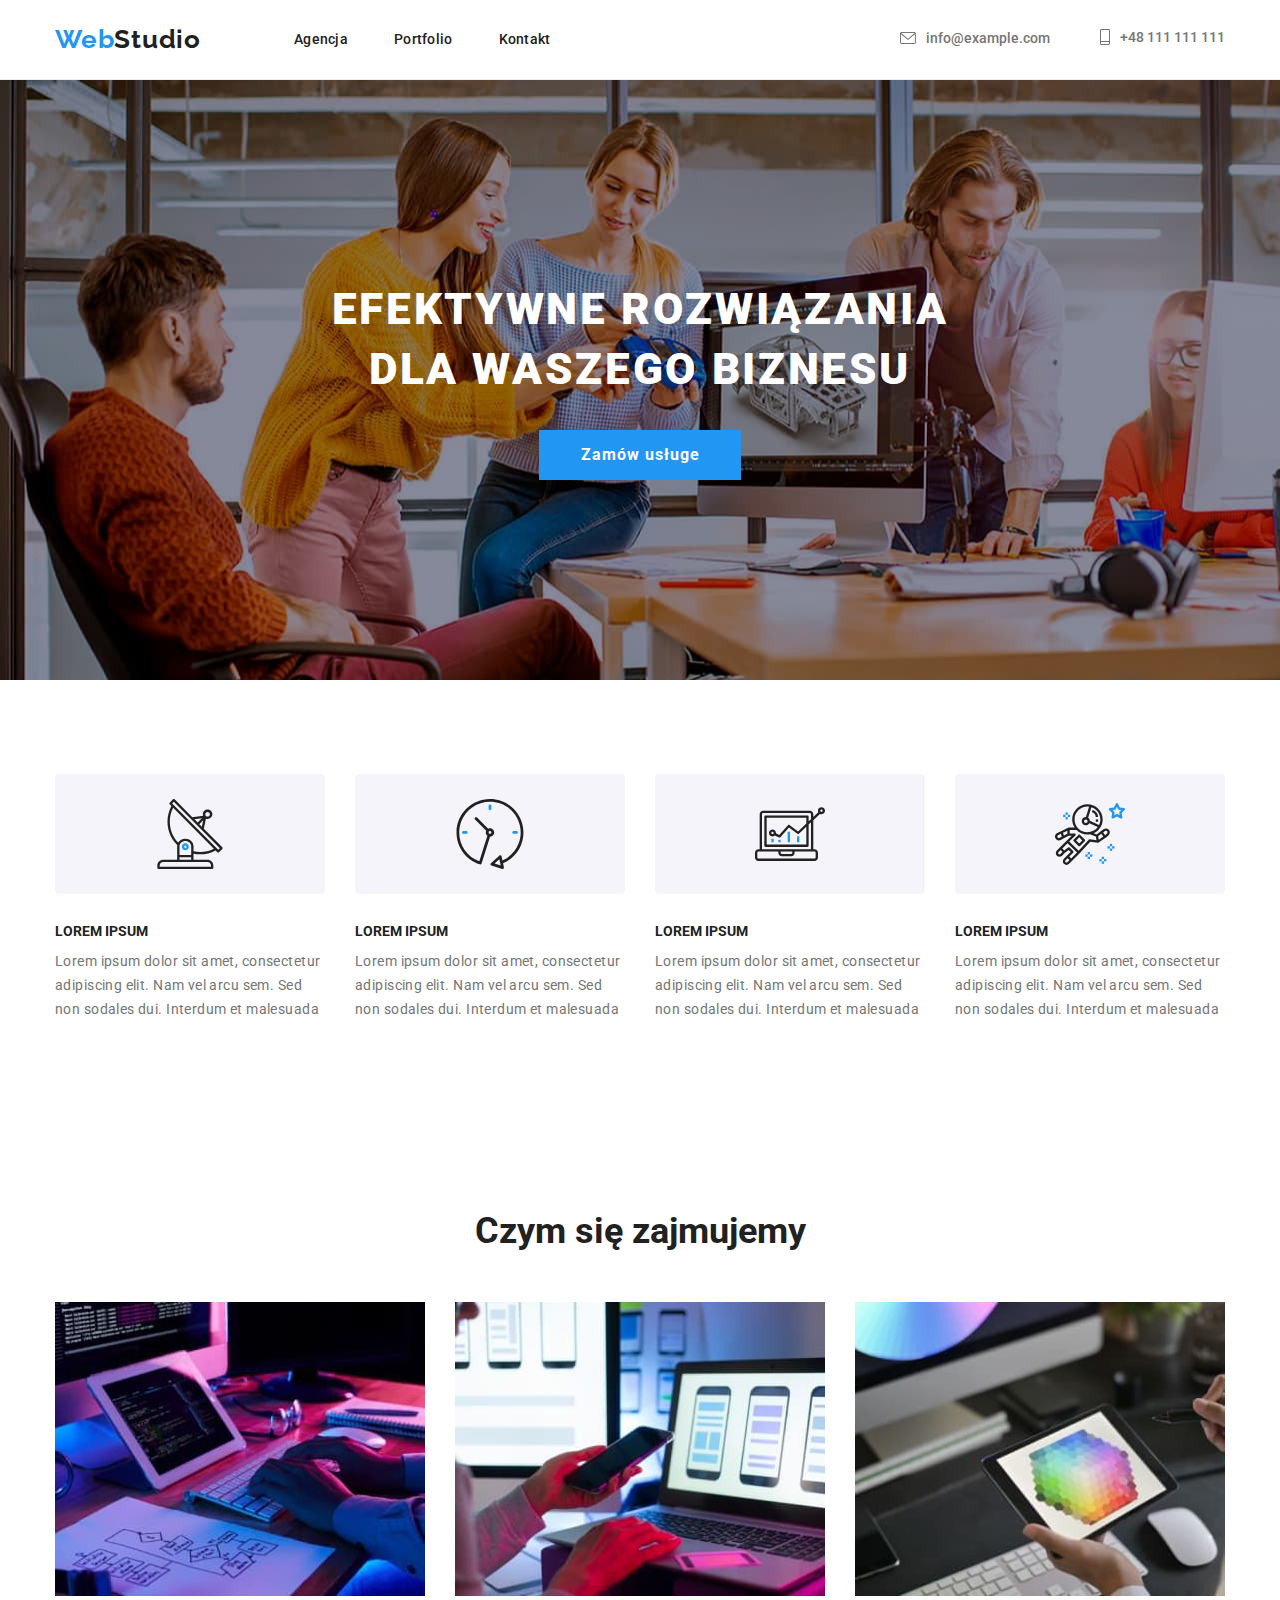
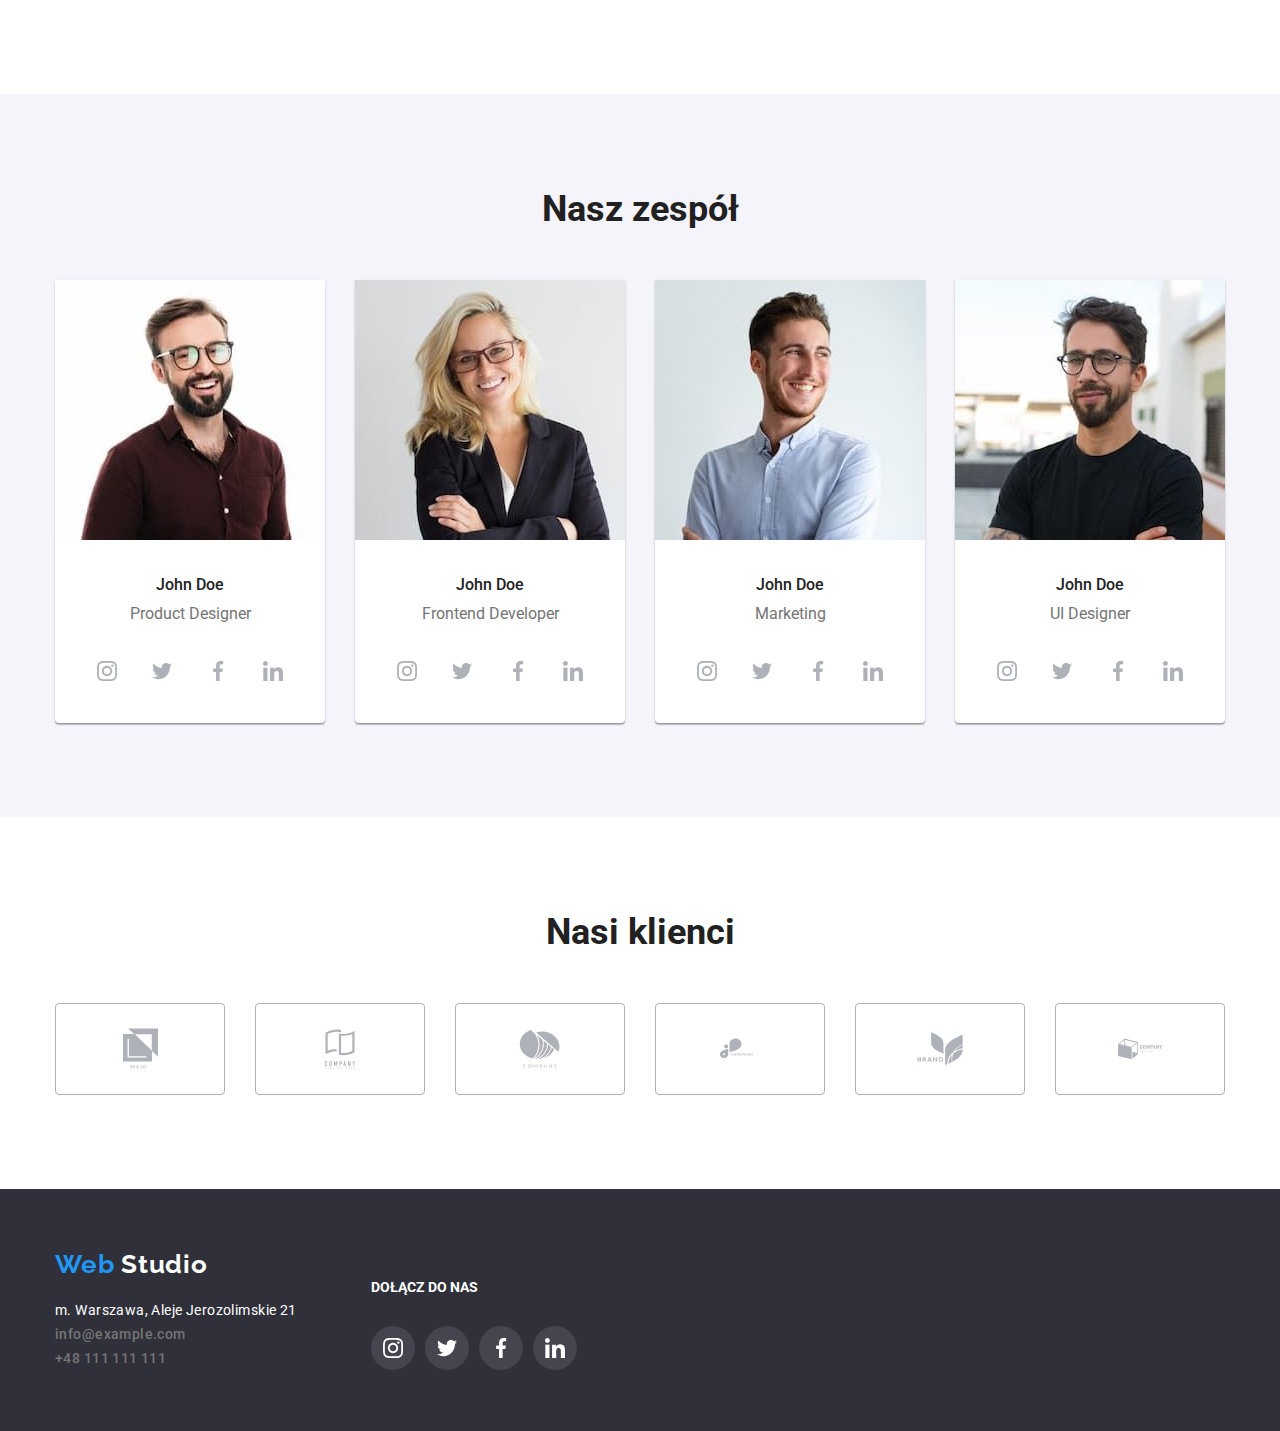
==== index.html @ f04b0555 "Base to homework #5" ====
<!DOCTYPE html>
<html lang="pl">
  <head>
    <meta charset="UTF-8" />
    <meta http-equiv="X-UA-Compatible" content="IE=edge" />
    <meta name="viewport" content="width=device-width, initial-scale=1.0" />
    <title>Studio</title>
    <link rel="preconnect" href="https://fonts.googleapis.com" />
    <link rel="preconnect" href="https://fonts.gstatic.com" crossorigin />
    <link
      href="https://fonts.googleapis.com/css2?family=Raleway:wght@700&family=Roboto:wght@400;500;700;900&display=swap"
      rel="stylesheet"
    />
    <link
      rel="stylesheet"
      href="https://cdnjs.cloudflare.com/ajax/libs/modern-normalize/1.1.0/modern-normalize.min.css"
    />
    <link rel="stylesheet" href="./css/styles.css" />
  </head>
  <body>
    <header>
      <div class="container">
      <div class="menu-nav">
        <nav>
        <a href="./index.html" class="logo"
          >Web<span class="logo-1">Studio</span></a
        >
          <div>
            <ul class="header-link hl1">
              <li>
                <a href="./index.html" class="menu-nav-link">Agencja</a>
              </li>
              <li>
                <a href="./portfolio.html" class="menu-nav-link">Portfolio</a>
              </li>
              <li><a href="/" class="menu-nav-link">Kontakt</a></li>
            </ul>
          </div>
        </nav>
        <ul class="header-link hl2">
          <li>
            <a href="info@example.com" class="link envelope"><svg class="header-svg" width="16px" height="12px">
              <use xlink:href="./images/icons.svg#icon-envelope"></use>
            </svg>info@example.com</a>
          </li>
          <li>
            <a href="tel:+48111111111" class="link smartphone"><svg class="header-svg" width="10px" height="16px">
              <use xlink:href="./images/icons.svg#icon-smartphone"></use>
            </svg>+48 111 111 111</a>
          </li>
        </ul>
      </div>
    </header>
    <section class="section-1 section">
      <div class="container">
        <div class="h1-button">
          <h1 class="h1">EFEKTYWNE ROZWIĄZANIA DLA WASZEGO BIZNESU</h1>
         <button class="button">Zamów usługe</button>
         </div>
      </div>
    </section>
    <main>
      <h2 class="hide">Przyjemnego dnia życzę</h2>
      <section class="section-2 section">
        <div class="container">
          <ul class="ul-display-1">
            <li class="li-display">
              <div class="lorem-svg">
              <svg width="70px" height="70px">
                <use xlink:href="./images/icons.svg#icon-antenna-1"></use>
              </svg>
            </div>
              <h3 class="h3">LOREM IPSUM</h3>
              <p class="lorem">
                Lorem ipsum dolor sit amet, consectetur adipiscing elit. Nam vel
                arcu sem. Sed non sodales dui. Interdum et malesuada
              </p>
            </li>
            <li class="li-display">
               <div class="lorem-svg">
              <svg width="70px" height="70px">
              <use xlink:href="./images/icons.svg#icon-clock-1"></use>
            </svg>
               </div>
              <h3 class="h3">LOREM IPSUM</h3>
              <p class="lorem">
                Lorem ipsum dolor sit amet, consectetur adipiscing elit. Nam vel
                arcu sem. Sed non sodales dui. Interdum et malesuada
              </p>
            </li>
            <li class="li-display">
                <div class="lorem-svg">
              <svg width="70px" height="70px">
              <use xlink:href="./images/icons.svg#icon-diagram-1"></use>
            </svg>
                </div>
              <h3 class="h3">LOREM IPSUM</h3>
              <p class="lorem">
                Lorem ipsum dolor sit amet, consectetur adipiscing elit. Nam vel
                arcu sem. Sed non sodales dui. Interdum et malesuada
              </p>
            </li>
            <li class="li-display">
                <div class="lorem-svg">
              <svg width="70px" height="70px">
              <use xlink:href="./images/icons.svg#icon-astronaut-1"></use>
            </svg>
                </div>
              <h3 class="h3">LOREM IPSUM</h3>
              <p class="lorem">
                Lorem ipsum dolor sit amet, consectetur adipiscing elit. Nam vel
                arcu sem. Sed non sodales dui. Interdum et malesuada
              </p>
            </li>
          </ul>
        </div>
      </section>
      <section class="section">
        <div class="container">
          <div>
            <h2 class="h2-font">Czym się zajmujemy</h2>
            <ul class="ul-display-2">
              <li>
                <img
                  class="foto"
                  src="./images/box1.jpg"
                  alt="Tworzenie strony internetowej"
                  width="370"
                  height="294"
                />
              </li>
              <li>
                <img
                  class="foto"
                  src="./images/box2.jpg"
                  alt="Dostosowywanie strony dla użytkowników mobilnych"
                  width="370"
                  height="294"
                />
              </li>
              <li>
                <img
                  class="foto"
                  src="./images/box3.jpg"
                  alt="Tabela kodów kolorów html"
                  width="370"
                  height="294"
                />
              </li>
            </ul>
          </div>
        </div>
      </section>
      <section class="section-4 section">
        <div class="container">
          <div>
            <h2 class="h2-font">Nasz zespół</h2>
            <div class="we-container">
              <ul class="ul-display-2">
                <li class="shadow">
                  <img
                    class="foto"
                    src="./images/teamcard1.jpg"
                    alt="John Doe Product Designer"
                    width="270"
                    height="260"
                  />
                  <h3 class="we">John Doe</h3>
                  <p class="we-work">Product Designer</p>
                  <div class="we-svg">
                    <div class="svg-circle">
                  <svg width="20px" height="20px">
                <use xlink:href="./images/icons.svg#icon-instagram-2"></use>
              </svg></div>
               <div class="svg-circle">
                  <svg width="20px" height="20px">
                <use xlink:href="./images/icons.svg#icon-twitter-1"></use>
              </svg></div>
               <div class="svg-circle">
                  <svg width="20px" height="20px">
                <use xlink:href="./images/icons.svg#icon-facebook-1"></use>
              </svg></div>
               <div class="svg-circle">
                  <svg width="20px" height="20px">
                <use xlink:href="./images/icons.svg#icon-linkedin-1"></use>
              </svg></div>
                  </div>
                </li>
                <li class="shadow">
                  <img
                    class="foto"
                    src="./images/teamcard2.jpg"
                    alt="John Doe Frontend Developer"
                    width="270"
                    height="260"
                  />
                  <h3 class="we">John Doe</h3>
                  <p class="we-work">Frontend Developer</p>
                  <div class="we-svg">
                    <div class="svg-circle">
                  <svg width="20px" height="20px">
                <use xlink:href="./images/icons.svg#icon-instagram-2"></use>
              </svg></div>
               <div class="svg-circle">
                  <svg width="20px" height="20px">
                <use xlink:href="./images/icons.svg#icon-twitter-1"></use>
              </svg></div>
               <div class="svg-circle">
                  <svg width="20px" height="20px">
                <use xlink:href="./images/icons.svg#icon-facebook-1"></use>
              </svg></div>
               <div class="svg-circle">
                  <svg width="20px" height="20px">
                <use xlink:href="./images/icons.svg#icon-linkedin-1"></use>
              </svg></div>
                  </div>
                </li>
                              <li class="shadow">
                  <img
                    class="foto"
                    src="./images/teamcard3.jpg"
                    alt="John Doe Marketing"
                    width="270"
                    height="260"
                  />
                  <h3 class="we">John Doe</h3>
                  <p class="we-work">Marketing</p>
                  <div class="we-svg">
                    <div class="svg-circle">
                  <svg width="20px" height="20px">
                <use xlink:href="./images/icons.svg#icon-instagram-2"></use>
              </svg></div>
               <div class="svg-circle">
                  <svg width="20px" height="20px">
                <use xlink:href="./images/icons.svg#icon-twitter-1"></use>
              </svg></div>
               <div class="svg-circle">
                  <svg width="20px" height="20px">
                <use xlink:href="./images/icons.svg#icon-facebook-1"></use>
              </svg></div>
               <div class="svg-circle">
                  <svg width="20px" height="20px">
                <use xlink:href="./images/icons.svg#icon-linkedin-1"></use>
              </svg></div>
                  </div>
                </li>
                <li class="shadow">
                  <img
                    class="foto"
                    src="./images/teamcard4.jpg"
                    alt="John Doe UI Designer"
                    width="270"
                    height="260"
                  />
                  <h3 class="we">John Doe</h3>
                  <p class="we-work">UI Designer</p>
                  <div class="we-svg">
                    <div class="svg-circle">
                  <svg width="20px" height="20px">
                <use xlink:href="./images/icons.svg#icon-instagram-2"></use>
              </svg></div>
               <div class="svg-circle">
                  <svg width="20px" height="20px">
                <use xlink:href="./images/icons.svg#icon-twitter-1"></use>
              </svg></div>
               <div class="svg-circle">
                  <svg width="20px" height="20px">
                <use xlink:href="./images/icons.svg#icon-facebook-1"></use>
              </svg></div>
               <div class="svg-circle">
                  <svg width="20px" height="20px">
                <use xlink:href="./images/icons.svg#icon-linkedin-1"></use>
              </svg></div>
                  </div>
                </li>
              </ul>
            </div>
          </div>
        </div>
      </section>
      <section class="section">
        <div class="container">
          <div>
            <h2 class="h2-font">Nasi klienci</h2>
            <div class="wider">
            <ul class="our-clients">
              <li>
                <div class="frame">
                <svg width="41px" height="46.7px">
                  <use xlink:href="./images/icons.svg#icon-group-5"></use>
                </svg>
                </div>
              </li>
              <li>
                <div class="frame">
              <svg width="40px" height="52px">
              <use xlink:href="./images/icons.svg#icon-group-4"></use>
            </svg></div>
              </li>
              <li>
                <div class="frame">
              <svg width="43.46px" height="41.18px">
              <use xlink:href="./images/icons.svg#icon-group-3"></use>
            </svg>
                </div>
              </li>
              <li>
                <div class="frame">
                <svg width="84.44px" height="40.62px">
              <use xlink:href="./images/icons.svg#icon-group-2"></use>
            </svg>
                </div>
              </li>
            <li>
                <div class="frame">
              <svg width="62.54px" height="45.43px">
              <use xlink:href="./images/icons.svg#icon-group-1"></use>
            </svg>
                </div>
              </li>
            <li>
                <div class="frame">
              <svg width="93.79pxx" height="43.93px">
              <use xlink:href="./images/icons.svg#icon-group"></use>
            </svg></div>
              </li>
            </ul>
            </div>
          </div>
        </div>
      </section>
    </main>
    <footer>
      <div class="footer">
        <div class="container">
          <div class="footer-display">
            <div>
            <div class="footer-logo">
              <a href="./index.html" class="logo"
                >Web<span class="logo-2"> Studio</span></a
              >
            </div>
            <div>
              <address class="address">
                m. Warszawa, Aleje Jerozolimskie 21<br />
                <ul>
                  <li>
                    <a href="info@example.com" class="link">info@example.com</a>
                  </li>
                  <li>
                    <a href="tel:+48111111111" class="link">+48 111 111 111</a>
                  </li>
                </ul>
              </address>
            </div>
          </div>
          <div class="footer-socials">
            <h3 class="h3 logo-2">Dołącz do nas</h3>
            <div class="we-svg footer-sm">
                    <div class="svg-circle footer-svg">
                  <svg width="20px" height="20px">
                <use xlink:href="./images/icons.svg#icon-instagram-2"></use>
              </svg></div>
               <div class="svg-circle footer-svg">
                  <svg width="20px" height="20px">
                <use xlink:href="./images/icons.svg#icon-twitter-1"></use>
              </svg></div>
               <div class="svg-circle footer-svg">
                  <svg width="20px" height="20px">
                <use xlink:href="./images/icons.svg#icon-facebook-1"></use>
              </svg></div>
               <div class="svg-circle footer-svg">
                  <svg width="20px" height="20px">
                <use xlink:href="./images/icons.svg#icon-linkedin-1"></use>
              </svg></div>
                  </div>
                  </div>
          </div>
        </div>
      </div>
    </footer>
  </body>
</html>
---- css/styles.css ----
:root {
  --main-color: #212121;
  --accent-color: #2196f3;
  --less-i-tex: #757575;
  --background: #ffffff;
  --portfolio-button: #f5f4fa;
  --our-clients:#AFB1B8;
  --footer-color:#2F303A;
}

* {
  margin: 0;
  padding: 0;
}

body {
  font-family: "Roboto", sans-serif;
  color: var(--main-color);
  background: var(--background);
}

.container {
  box-sizing: border-box;
  max-width: 1200px;
  padding: 0 15px;
  display: flex;
  width: 100%;
  margin: 0 auto;
}

.section {
  padding-top: 94px;
  padding-bottom: 94px;
}

header {
  padding-top: 24px;
  padding-bottom: 25px;
  border-bottom: 1px solid #ececec;
}

.menu-nav {
  width: 100%;
  display: flex;
  justify-content: space-between;
  align-items: center;
}

nav {
  display: flex;
  align-items: center;
}

.header-link {
  display: flex;
  align-items: center;
  padding: 0;
  flex-grow: 0;
}

.hl1 {
  gap: 46px;
  flex-grow: 3;
  justify-content: flex-start;
}

.hl2 {
  gap: 50px;
  flex-grow: 0;
  justify-content: flex-end;
}

.header-svg {
  margin-right: 10px;
 }

.envelope,
.smartphone {
 fill: var(--less-i-tex);
 display: inline-flex;
 justify-content: center;
 align-items: center;
} 

.envelope::before,
.smartphone::before {
  fill: var(--less-i-tex);
}

.envelope:hover,
.smartphone:hover,
.envelope:focus,
.smartphone:focus {
  stroke: var(--accent-color);
}

.menu-nav-link {
  text-decoration: none;
  color: var(--main-color);
  font-size: 14px;
  line-height: 1.17;
  font-weight: 500;
  letter-spacing: 0.02em;
}

.menu-nav-link:hover,
.menu-nav-link:focus {
  color: var(--accent-color);
}

ul {
  list-style-type: none;
}

.section-1 {
  padding: 200px 0;
  background-image: linear-gradient(
    to bottom,
    var(--background),
    var(--our-clients));
  background-image: url(../images/ImgHeader.jpg);
  max-width: 1600px;
  margin: auto;
}

.h1-button {
  width: 100%;
  display: flex;
  justify-content: center;
  align-items: center;
  flex-direction: column;
  text-align: center;
}
.h1 {
  font-weight: 900;
  font-size: 44px;
  line-height: 1.36;
  letter-spacing: 0.06em;
  font-family: inherit;
  text-transform: uppercase;
  color: var(--background);
  margin: 0;
  padding-bottom: 30px;
  max-width: 696px;
}

.button {
  background: var(--accent-color);
  color: var(--background);
  font-family: "Roboto", sans-serif;
  font-weight: 700;
  font-size: 16px;
  line-height: 1.86;
  cursor: pointer;
  letter-spacing: 0.06em;
  border: 0;
  padding: 10px 41px 10px 42px;
}

.button:hover,
.button:focus {
  color: var(--accent-color);
}

.link {
  color: var(--less-i-tex);
  text-decoration: none;
  font-size: 14px;
  line-height: 1.17;
  font-weight: 500;
}

.link:hover,
.link:focus {
  color: var(--accent-color);
}

.link:visited {
  color: var(--less-i-tex);
}

.hide {
  display: none;
}

.section-2 {
  display: flex;
  flex-direction: row;
  justify-content: space-evenly;
}

.ul-display-1 {
  display: flex;
  gap: 30px;
  padding: 0;
  margin: 0;
}

.li-display {
  flex-basis: calc((100% - 20px) / 4);
  padding: 0;
 }

.lorem-svg {
  padding-top: 25px;
  padding-bottom: 25px;
  background-color: var(--portfolio-button);
  border-radius: 4px;
  display: flex;
  flex-direction: row;
  justify-content: center;
  }
 
.ul-display-2 {
  display: flex;
  align-items: flex-start;
  justify-content: space-between;
  gap: 30px;
  padding-left: 0;
 }

 .shadow {
  background: var(--background);
  box-shadow: 0px 1px 3px rgba(0, 0, 0, 0.12), 0px 1px 1px rgba(0, 0, 0, 0.14), 0px 2px 1px rgba(0, 0, 0, 0.2);
  border-radius: 0px 0px 4px 4px;
 }

.h3 {
  font-weight: 700;
  font-size: 14px;
  line-height: 1.14;
  text-transform: uppercase;
  color: var(--main-color);
  padding-bottom: 10px;
  padding-top: 30px;
}

.lorem {
  font-size: 14px;
  line-height: 1.71;
  color: var(--less-i-tex);
  letter-spacing: 0.03em;
  flex-wrap: wrap;
}

.h2-font {
  font-size: 36px;
  line-height: 1.17;
  font-weight: 700;
  color: var(--main-color);
  padding-bottom: 50px;
  display: flex;
  justify-content: center;
}

.section-4 {
  background: #f5f4fa;
}

.we-container {
  display: flex;
  justify-content: space-between;
  align-items: center;
}

.we {
  font-weight: 500;
  font-size: 16px;
  line-height: 1.19;
  color: var(--main-color);
  display: flex;
  justify-content: center;
  padding-top: 30px;
}

.we-work {
  font-size: 16px;
  line-height: 1.19;
  color: var(--less-i-tex);
  display: flex;
  justify-content: center;
  padding-top: 10px;
  padding-bottom: 10px;
}

.we-svg {
  display: flex;
  flex-direction: row;
  justify-content: space-between;
  padding: 16px 30px 30px 30px;
}
.svg-circle {
  border-radius: 50%;
  width: 44px;
  height: 44px;
  background-color: var(--background);
  display: flex;
  justify-content: center;
  align-items: center;
  fill: var(--our-clients);
}

.svg-circle:focus,
.svg-circle:hover {
  fill: var(--background);
  background-color: var(--accent-color);
}

.our-clients {
  display: flex;
  justify-content: space-between;
  align-items: center;
}

.wider {
  width: 1170px;
}
.frame {
  width: 170px;
  height: 92px;
  border: 1px solid var(--our-clients);
  border-radius: 4px;
  fill: var(--our-clients);
  display: flex;
  justify-content: center;
  align-items: center;
  background-color: var(--background);
}

.frame:focus,
.frame:hover {
  fill: var(--accent-color);
  border: 1px solid var(--accent-color);
}

.footer {
  background-color: var(--footer-color);
  padding-top: 60px;
  padding-bottom: 60px;
}

.logo {
  font-family: "Raleway";
  font-weight: 700;
  font-size: 26px;
  line-height: 1.17;
  text-decoration: none;
  color: var(--accent-color);
  letter-spacing: 0.03em;
  margin-right: 93px;
}

.logo-1 {
  color: var(--main-color);
}

.logo-2 {
  color: var(--background)
}

.logo:visited {
  color: var(--accent-color);
}

.footer-logo {
  padding-bottom: 20px;
}

.address {
  font-size: 14px;
  line-height: 1.71;
  font-style: normal;
  color: var(--background);
  letter-spacing: 0.03em;
}

.address > ul {
  padding: 0;
  margin: 9 0 0 0;
}
.footer-svg {
  background-color: rgba(255, 255, 255, 0.1);
  fill: var(--background);
}

.footer-svg:focus,
.footer-svg:hover {
  fill: var(--background);
  background-color: var(--accent-color);
}

.footer-display {
  display: flex;
  align-items: center;
 }

.footer-socials {
  justify-content: flex-start;
  margin-left: 70px;
  width: 206px;
}

.footer-sm {
  padding: 20px 0 0 0;
  display: flex;
  justify-content: space-between;


}
.ul-button {
  display: flex;
  align-content: center;
  justify-content: center;
  gap: 8px;
  width: 100%;
  padding-top: 94px;
  margin: 0;
}

.portfolio-button {
  color: var(--main-color);
  background: var(--portfolio-button);
  border-radius: 4px;
  border-color: var(--portfolio-button);
  cursor: pointer;
  font-weight: 500;
  line-height: 1.62;
  text-align: center;
  letter-spacing: 0.03em;
  padding: 6px 22px;
}

.portfolio-button:hover,
.portfolio-button:focus {
  background: var(--accent-color);
  color: #ffffff;
  box-shadow: 0px 1px 3px rgba(0, 0, 0, 0.12), 0px 1px 1px rgba(0, 0, 0, 0.14),
    0px 2px 1px rgba(0, 0, 0, 0.2);
}

.ul-main-portfolio {
  display: flex;
  flex-wrap: wrap;
  gap: 30px;
  padding: 0;
  margin: 0;
}

.border-main-portfolio {
  background: var(--background);
  border: 1px solid #eeeeee;
  border-top: 0;
  padding: 20px 24px 20px 24px;
}

.li-main-portfolio {
  flex-basis: calc((100% - 60px) / 3);
}

.li-main-portfolio > img {
  display: block;
}

.li-main-portfolio:hover {
    box-shadow: 0px 1px 3px rgba(0, 0, 0, 0.12), 0px 1px 1px rgba(0, 0, 0, 0.14),
    0px 2px 1px rgba(0, 0, 0, 0.2);
  }
}
.portfolio-h3 {
  font-weight: 700;
  font-size: 18px;
  line-height: 2;
  color: var(--main-color);
  letter-spacing: 0.06em;
  margin: 0;
}

.portfolio-p {
  font-size: 16px;
  line-height: 1.86;
  color: var(--less-i-tex);
  letter-spacing: 0.03em;
  margin: 0;
}
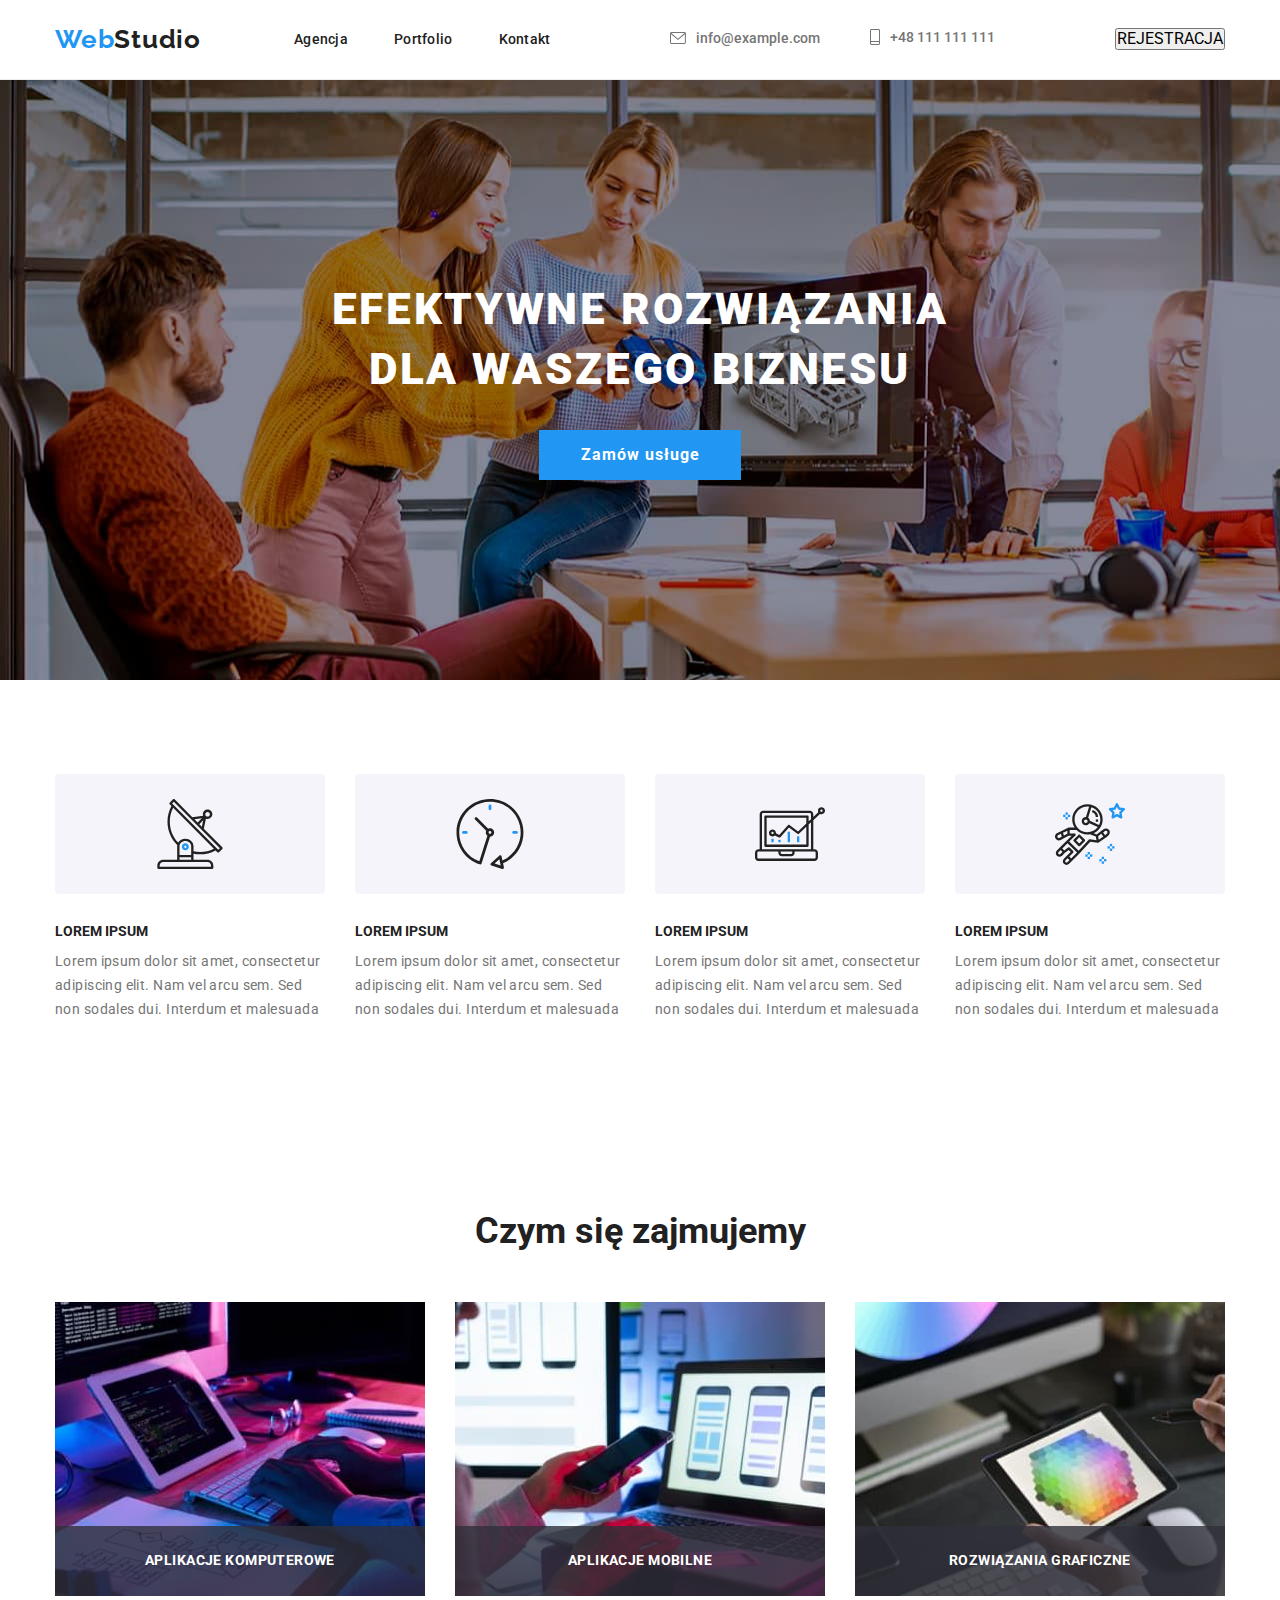
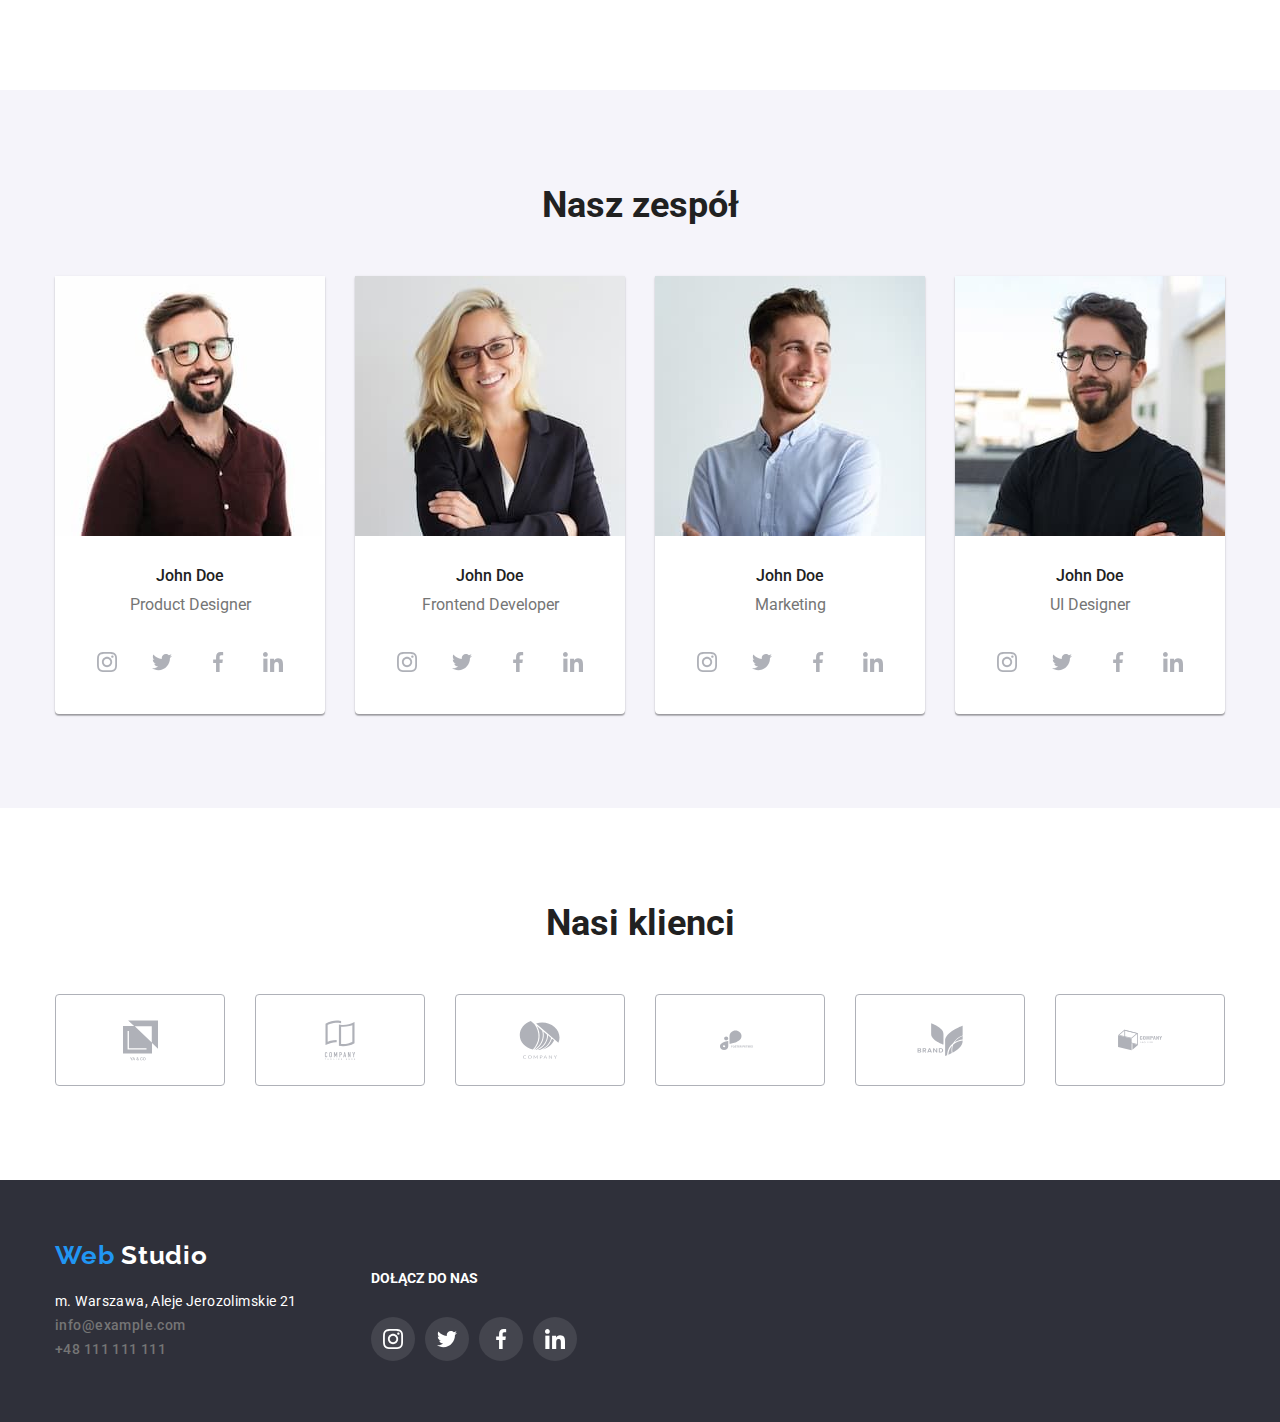
==== commit e769629e: "Weird modal" ====
--- a/index.html
+++ b/index.html
@@ -49,6 +49,7 @@
             </svg>+48 111 111 111</a>
           </li>
         </ul>
+        <button type="button" class="modal-button" data-modal-open>REJESTRACJA</button>
       </div>
     </header>
     <section class="section-1 section">
@@ -128,6 +129,8 @@
                   width="370"
                   height="294"
                 />
+                <div class="label-background-color">
+                <h3 class="label-color">Aplikacje komputerowe</h3>
               </li>
               <li>
                 <img
@@ -137,6 +140,8 @@
                   width="370"
                   height="294"
                 />
+                <div class="label-background-color">
+                <h3 class="label-color">Aplikacje mobilne</h3>
               </li>
               <li>
                 <img
@@ -146,6 +151,9 @@
                   width="370"
                   height="294"
                 />
+                <div class="label-background-color">
+                <h3 class="label-color">Rozwiązania graficzne</h3>
+                </div>
               </li>
             </ul>
           </div>
@@ -379,5 +387,11 @@
         </div>
       </div>
     </footer>
+    <div class="backdrop is-hidden" data-modal>
+      <div class="modal">
+        <button type="button" class="close-button" data-modal-close></button>
+      </div>
+    </div>
+    <script src="./modal.js"></script>
   </body>
 </html>
--- a/css/styles.css
+++ b/css/styles.css
@@ -4,8 +4,8 @@
   --less-i-tex: #757575;
   --background: #ffffff;
   --portfolio-button: #f5f4fa;
-  --our-clients:#AFB1B8;
-  --footer-color:#2F303A;
+  --our-clients: #afb1b8;
+  --footer-color: #2f303a;
 }
 
 * {
@@ -72,15 +72,17 @@
 
 .header-svg {
   margin-right: 10px;
- }
+}
 
 .envelope,
 .smartphone {
- fill: var(--less-i-tex);
- display: inline-flex;
- justify-content: center;
- align-items: center;
-} 
+  fill: var(--less-i-tex);
+  display: inline-flex;
+  justify-content: center;
+  align-items: center;
+  transition-duration: 250ms;
+  transition-timing-function: cubic-bezier(0.4, 0, 0.2, 1);
+}
 
 .envelope::before,
 .smartphone::before {
@@ -101,6 +103,8 @@
   line-height: 1.17;
   font-weight: 500;
   letter-spacing: 0.02em;
+  transition-duration: 250ms;
+  transition-timing-function: cubic-bezier(0.4, 0, 0.2, 1);
 }
 
 .menu-nav-link:hover,
@@ -117,7 +121,8 @@
   background-image: linear-gradient(
     to bottom,
     var(--background),
-    var(--our-clients));
+    var(--our-clients)
+  );
   background-image: url(../images/ImgHeader.jpg);
   max-width: 1600px;
   margin: auto;
@@ -131,6 +136,7 @@
   flex-direction: column;
   text-align: center;
 }
+
 .h1 {
   font-weight: 900;
   font-size: 44px;
@@ -155,6 +161,8 @@
   letter-spacing: 0.06em;
   border: 0;
   padding: 10px 41px 10px 42px;
+  transition-duration: 250ms;
+  transition-timing-function: cubic-bezier(0.4, 0, 0.2, 1);
 }
 
 .button:hover,
@@ -168,6 +176,8 @@
   font-size: 14px;
   line-height: 1.17;
   font-weight: 500;
+  transition-duration: 250ms;
+  transition-timing-function: cubic-bezier(0.4, 0, 0.2, 1);
 }
 
 .link:hover,
@@ -199,7 +209,7 @@
 .li-display {
   flex-basis: calc((100% - 20px) / 4);
   padding: 0;
- }
+}
 
 .lorem-svg {
   padding-top: 25px;
@@ -209,21 +219,51 @@
   display: flex;
   flex-direction: row;
   justify-content: center;
-  }
- 
+}
+
 .ul-display-2 {
   display: flex;
   align-items: flex-start;
   justify-content: space-between;
   gap: 30px;
   padding-left: 0;
- }
-
- .shadow {
+}
+.ul-display-2 > li {
+  position: relative;
+}
+
+.foto {
+  display: block;
+}
+
+.label-background-color {
+  background-color: rgba(47, 48, 58, 0.8);
+  width: 370px;
+  height: 70px;
+  position: absolute;
+  bottom: 0;
+  left: 0;
+  right: 0;
+}
+
+.label-color {
+  font-style: normal;
+  font-weight: 700;
+  font-size: 14px;
+  line-height: 1.14;
+  text-align: center;
+  letter-spacing: 0.03em;
+  text-transform: uppercase;
+  color: var(--background);
+  padding-block: 27px;
+}
+
+.shadow {
   background: var(--background);
-  box-shadow: 0px 1px 3px rgba(0, 0, 0, 0.12), 0px 1px 1px rgba(0, 0, 0, 0.14), 0px 2px 1px rgba(0, 0, 0, 0.2);
+  box-shadow: 0px 1px 3px rgba(0, 0, 0, 0.12), 0px 1px 1px rgba(0, 0, 0, 0.14),
+    0px 2px 1px rgba(0, 0, 0, 0.2);
   border-radius: 0px 0px 4px 4px;
- }
+}
 
 .h3 {
   font-weight: 700;
@@ -298,6 +338,8 @@
   justify-content: center;
   align-items: center;
   fill: var(--our-clients);
+  transition-duration: 250ms;
+  transition-timing-function: cubic-bezier(0.4, 0, 0.2, 1);
 }
 
 .svg-circle:focus,
@@ -325,6 +367,8 @@
   justify-content: center;
   align-items: center;
   background-color: var(--background);
+  transition-duration: 250ms;
+  transition-timing-function: cubic-bezier(0.4, 0, 0.2, 1);
 }
 
 .frame:focus,
@@ -355,7 +399,7 @@
 }
 
 .logo-2 {
-  color: var(--background)
+  color: var(--background);
 }
 
 .logo:visited {
@@ -381,6 +425,8 @@
 .footer-svg {
   background-color: rgba(255, 255, 255, 0.1);
   fill: var(--background);
+  transition-duration: 250ms;
+  transition-timing-function: cubic-bezier(0.4, 0, 0.2, 1);
 }
 
 .footer-svg:focus,
@@ -392,7 +438,7 @@
 .footer-display {
   display: flex;
   align-items: center;
- }
+}
 
 .footer-socials {
   justify-content: flex-start;
@@ -404,9 +450,45 @@
   padding: 20px 0 0 0;
   display: flex;
   justify-content: space-between;
-
-
-}
+}
+
+.backdrop {
+  position: fixed;
+  left: 0;
+  top: 0;
+  width: 100%;
+  height: 100%;
+  background-color: rgba(0, 0, 0, 0.1);
+}
+
+.modal {
+  position: absolute;
+  top: 50%;
+  left: 50%;
+  transform: translate(-50%, -50%);
+  width: 528px;
+  min-height: 581px;
+  background-color: var(--background);
+}
+
+.close-button {
+  position: absolute;
+  top: 8px;
+  right: 8px;
+  width: 30px;
+  height: 30px;
+  background-color: var(--background);
+  border: 1px solid rgba(0, 0, 0, 0.1);
+  border-radius: 50%;
+  cursor: pointer;
+}
+
+.is-hidden {
+  opacity: 0;
+  visibility: hidden;
+  pointer-events: none;
+}
+
 .ul-button {
   display: flex;
   align-content: center;
@@ -428,6 +510,8 @@
   text-align: center;
   letter-spacing: 0.03em;
   padding: 6px 22px;
+  transition-duration: 250ms;
+  transition-timing-function: cubic-bezier(0.4, 0, 0.2, 1);
 }
 
 .portfolio-button:hover,
@@ -455,6 +539,8 @@
 
 .li-main-portfolio {
   flex-basis: calc((100% - 60px) / 3);
+  transition-duration: 250ms;
+  transition-timing-function: cubic-bezier(0.4, 0, 0.2, 1);
 }
 
 .li-main-portfolio > img {
@@ -462,10 +548,10 @@
 }
 
 .li-main-portfolio:hover {
-    box-shadow: 0px 1px 3px rgba(0, 0, 0, 0.12), 0px 1px 1px rgba(0, 0, 0, 0.14),
+  box-shadow: 0px 1px 3px rgba(0, 0, 0, 0.12), 0px 1px 1px rgba(0, 0, 0, 0.14),
     0px 2px 1px rgba(0, 0, 0, 0.2);
-  }
-}
+}
+
 .portfolio-h3 {
   font-weight: 700;
   font-size: 18px;
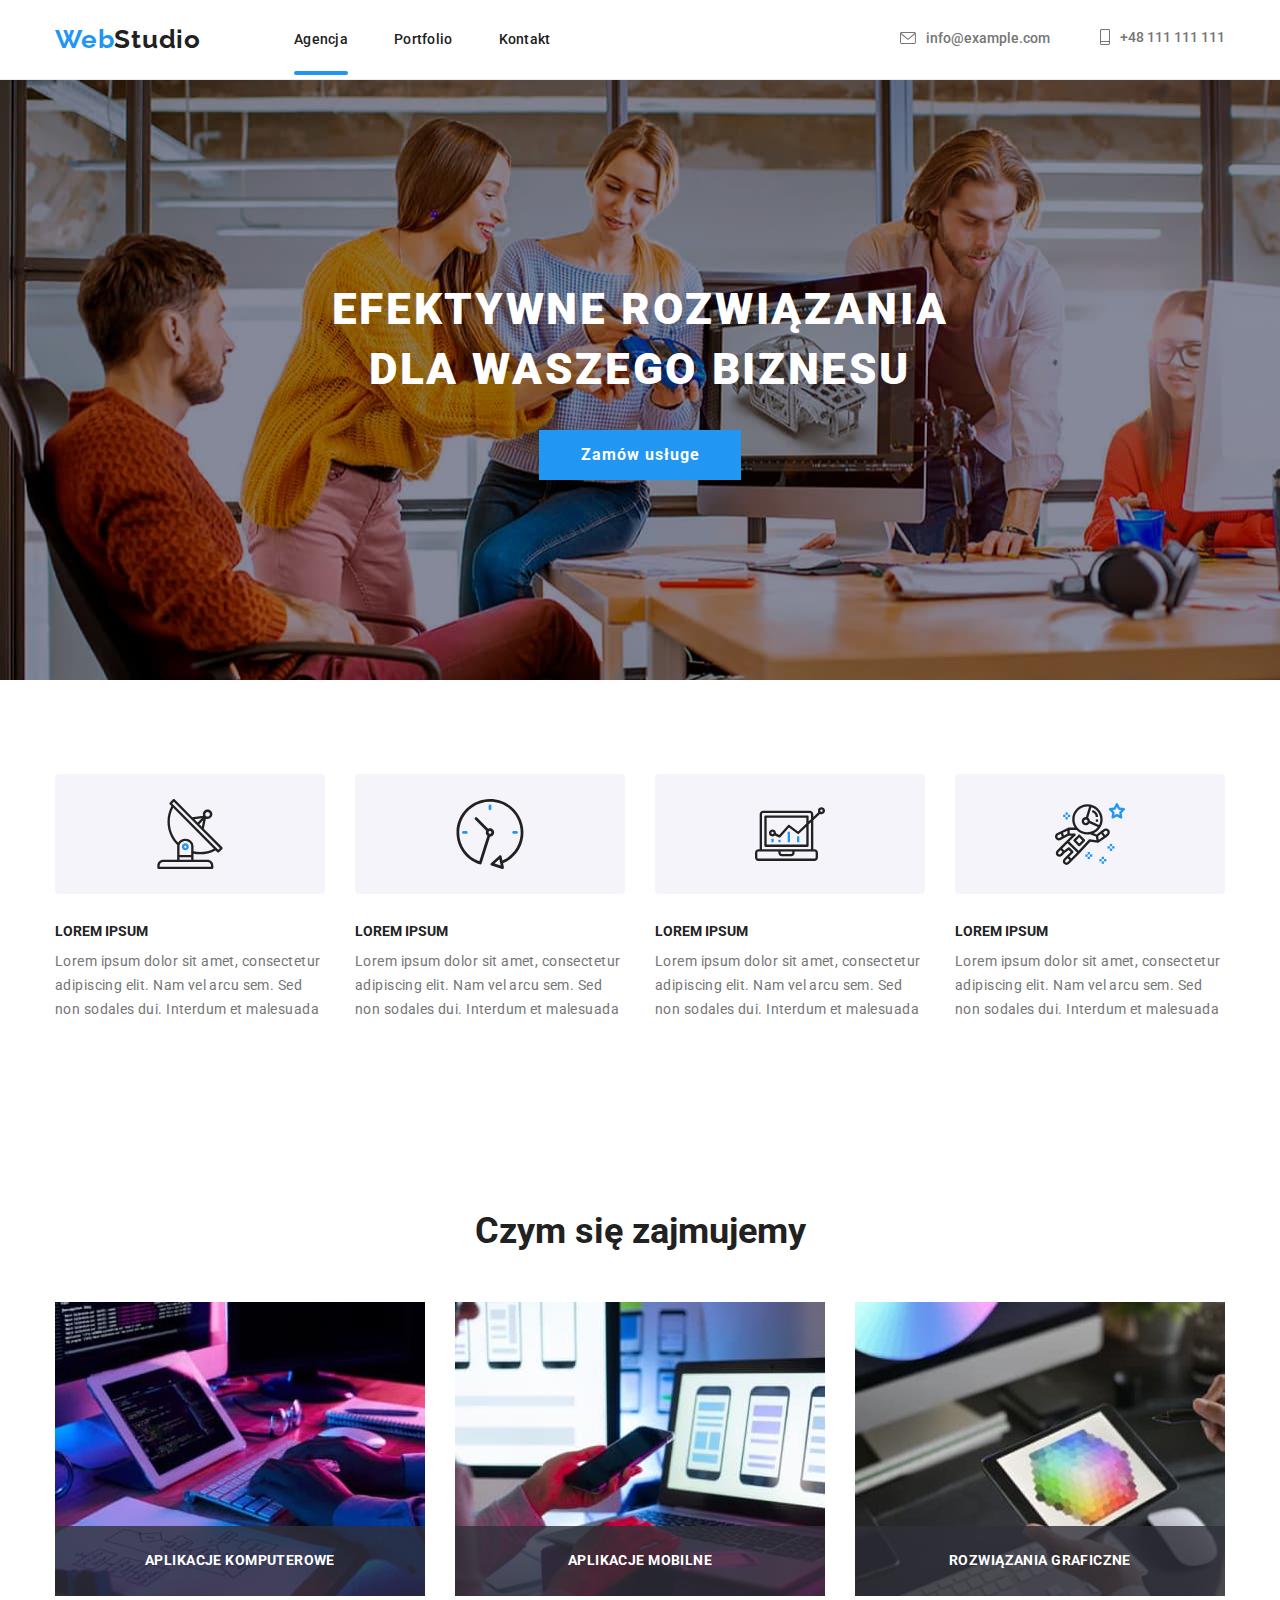
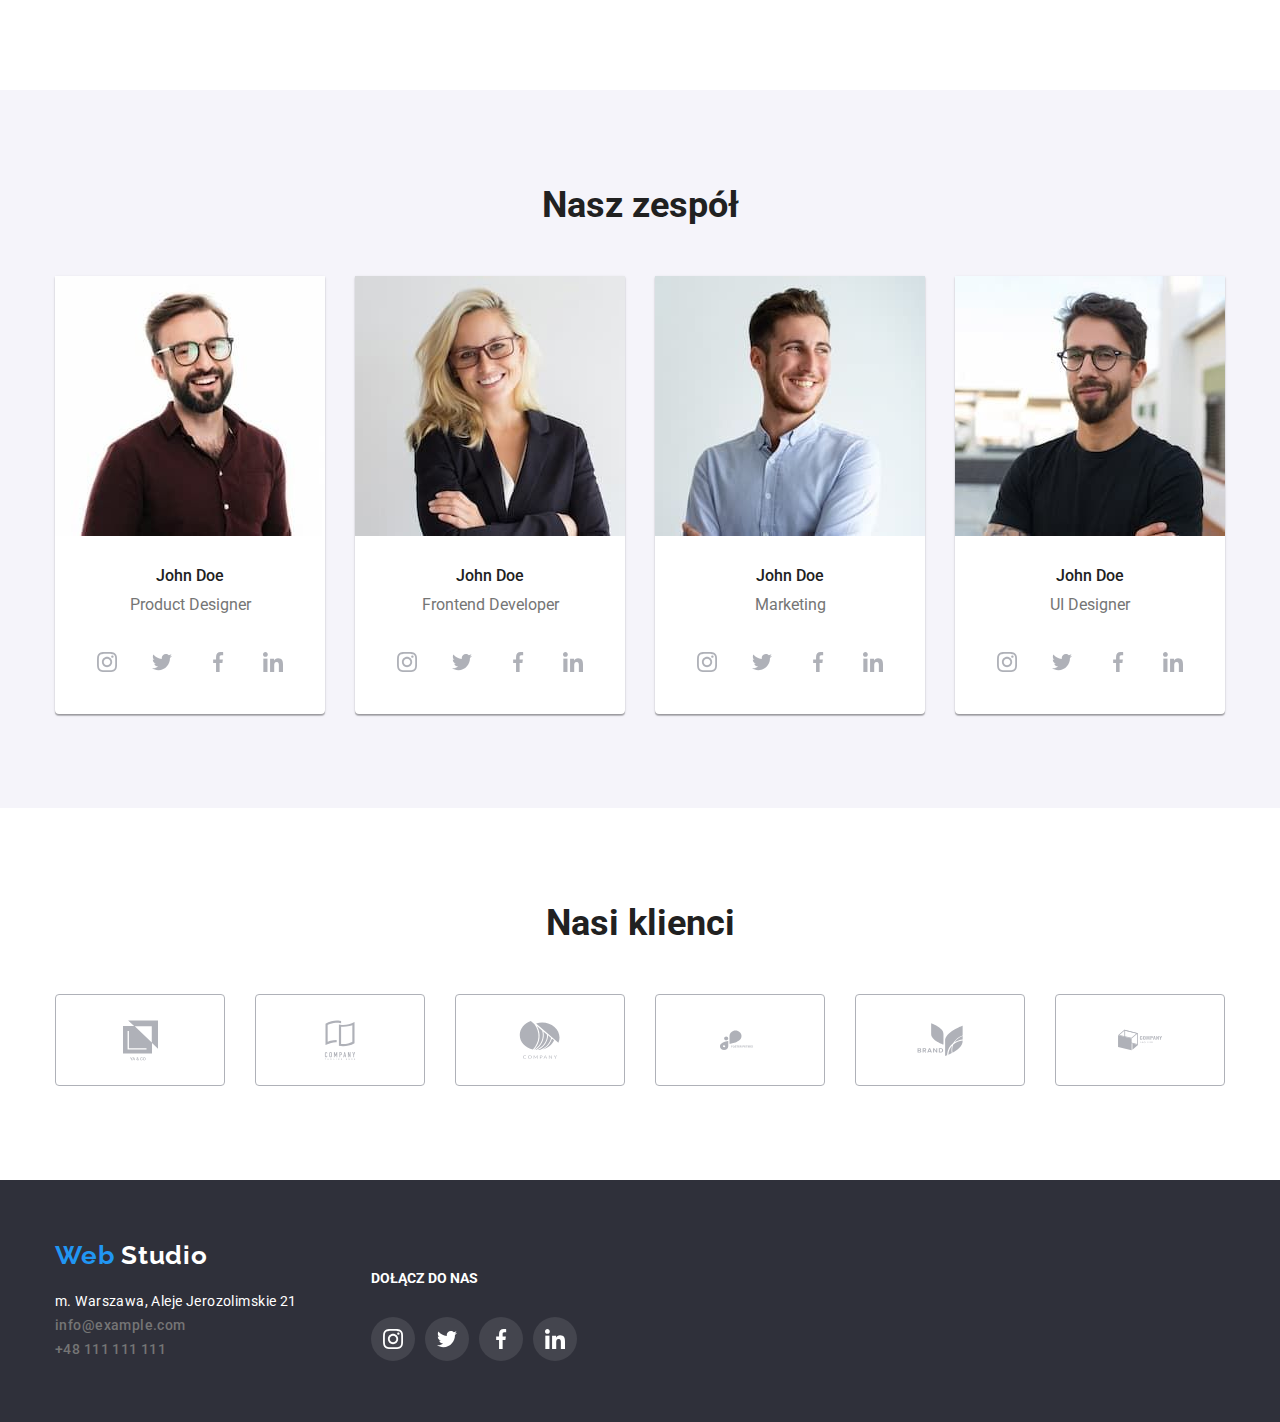
==== commit ad7b3a16: "Modal" ====
--- a/index.html
+++ b/index.html
@@ -28,7 +28,7 @@
           <div>
             <ul class="header-link hl1">
               <li>
-                <a href="./index.html" class="menu-nav-link">Agencja</a>
+                <a href="./index.html" class="menu-nav-link underline">Agencja</a>
               </li>
               <li>
                 <a href="./portfolio.html" class="menu-nav-link">Portfolio</a>
@@ -49,14 +49,13 @@
             </svg>+48 111 111 111</a>
           </li>
         </ul>
-        <button type="button" class="modal-button" data-modal-open>REJESTRACJA</button>
-      </div>
+       </div>
     </header>
     <section class="section-1 section">
       <div class="container">
         <div class="h1-button">
           <h1 class="h1">EFEKTYWNE ROZWIĄZANIA DLA WASZEGO BIZNESU</h1>
-         <button class="button">Zamów usługe</button>
+         <button class="button" data-modal-open>Zamów usługe</button>
          </div>
       </div>
     </section>
@@ -389,9 +388,11 @@
     </footer>
     <div class="backdrop is-hidden" data-modal>
       <div class="modal">
-        <button type="button" class="close-button" data-modal-close></button>
+        <button class="modal-button" data-modal-close>
+          <span>X</span>
+        </button>
       </div>
     </div>
-    <script src="./modal.js"></script>
+    <script src="./js/modal.js"></script>
   </body>
 </html>
--- a/css/styles.css
+++ b/css/styles.css
@@ -110,6 +110,21 @@
 .menu-nav-link:hover,
 .menu-nav-link:focus {
   color: var(--accent-color);
+}
+
+.underline {
+  position: relative;
+}
+
+.underline::after {
+  content: "";
+  position: absolute;
+  width: 100%;
+  height: 4px;
+  border-radius: 2px;
+  background-color: var(--accent-color);
+  bottom: -28px;
+  left: 0;
 }
 
 ul {
@@ -459,19 +474,22 @@
   width: 100%;
   height: 100%;
   background-color: rgba(0, 0, 0, 0.1);
+  transition: transform 0.25s;
+  display: flex;
 }
 
 .modal {
-  position: absolute;
-  top: 50%;
-  left: 50%;
-  transform: translate(-50%, -50%);
   width: 528px;
-  min-height: 581px;
+  height: 581px;
   background-color: var(--background);
-}
-
-.close-button {
+  margin: auto;
+  box-shadow: 0px 1px 3px rgba(0, 0, 0, 0.12), 0px 1px 1px rgba(0, 0, 0, 0.14),
+    0px 2px 1px rgba(0, 0, 0, 0.2);
+  border-radius: 4px;
+  position: relative;
+}
+
+.modal-button {
   position: absolute;
   top: 8px;
   right: 8px;
@@ -484,6 +502,7 @@
 }
 
 .is-hidden {
+  transform: translateY(-100%);
   opacity: 0;
   visibility: hidden;
   pointer-events: none;
@@ -541,13 +560,35 @@
   flex-basis: calc((100% - 60px) / 3);
   transition-duration: 250ms;
   transition-timing-function: cubic-bezier(0.4, 0, 0.2, 1);
-}
-
-.li-main-portfolio > img {
+  position: relative;
+}
+
+.portfolio-img {
   display: block;
 }
 
-.li-main-portfolio:hover {
+.portfolio-img:hover {
+  background-color: rgba(33, 150, 243, 0.9);
+  cursor: pointer;
+  position: absolute;
+  animation: animateY110 3000ms infinite 1000ms;
+}
+
+@keyframes animateY110 {
+  0% {
+    transform: translateY(0);
+  }
+
+  50% {
+    transform: translateY(110px);
+  }
+
+  100% {
+    transform: translateY(0);
+  }
+}
+
+. .li-main-portfolio:hover {
   box-shadow: 0px 1px 3px rgba(0, 0, 0, 0.12), 0px 1px 1px rgba(0, 0, 0, 0.14),
     0px 2px 1px rgba(0, 0, 0, 0.2);
 }
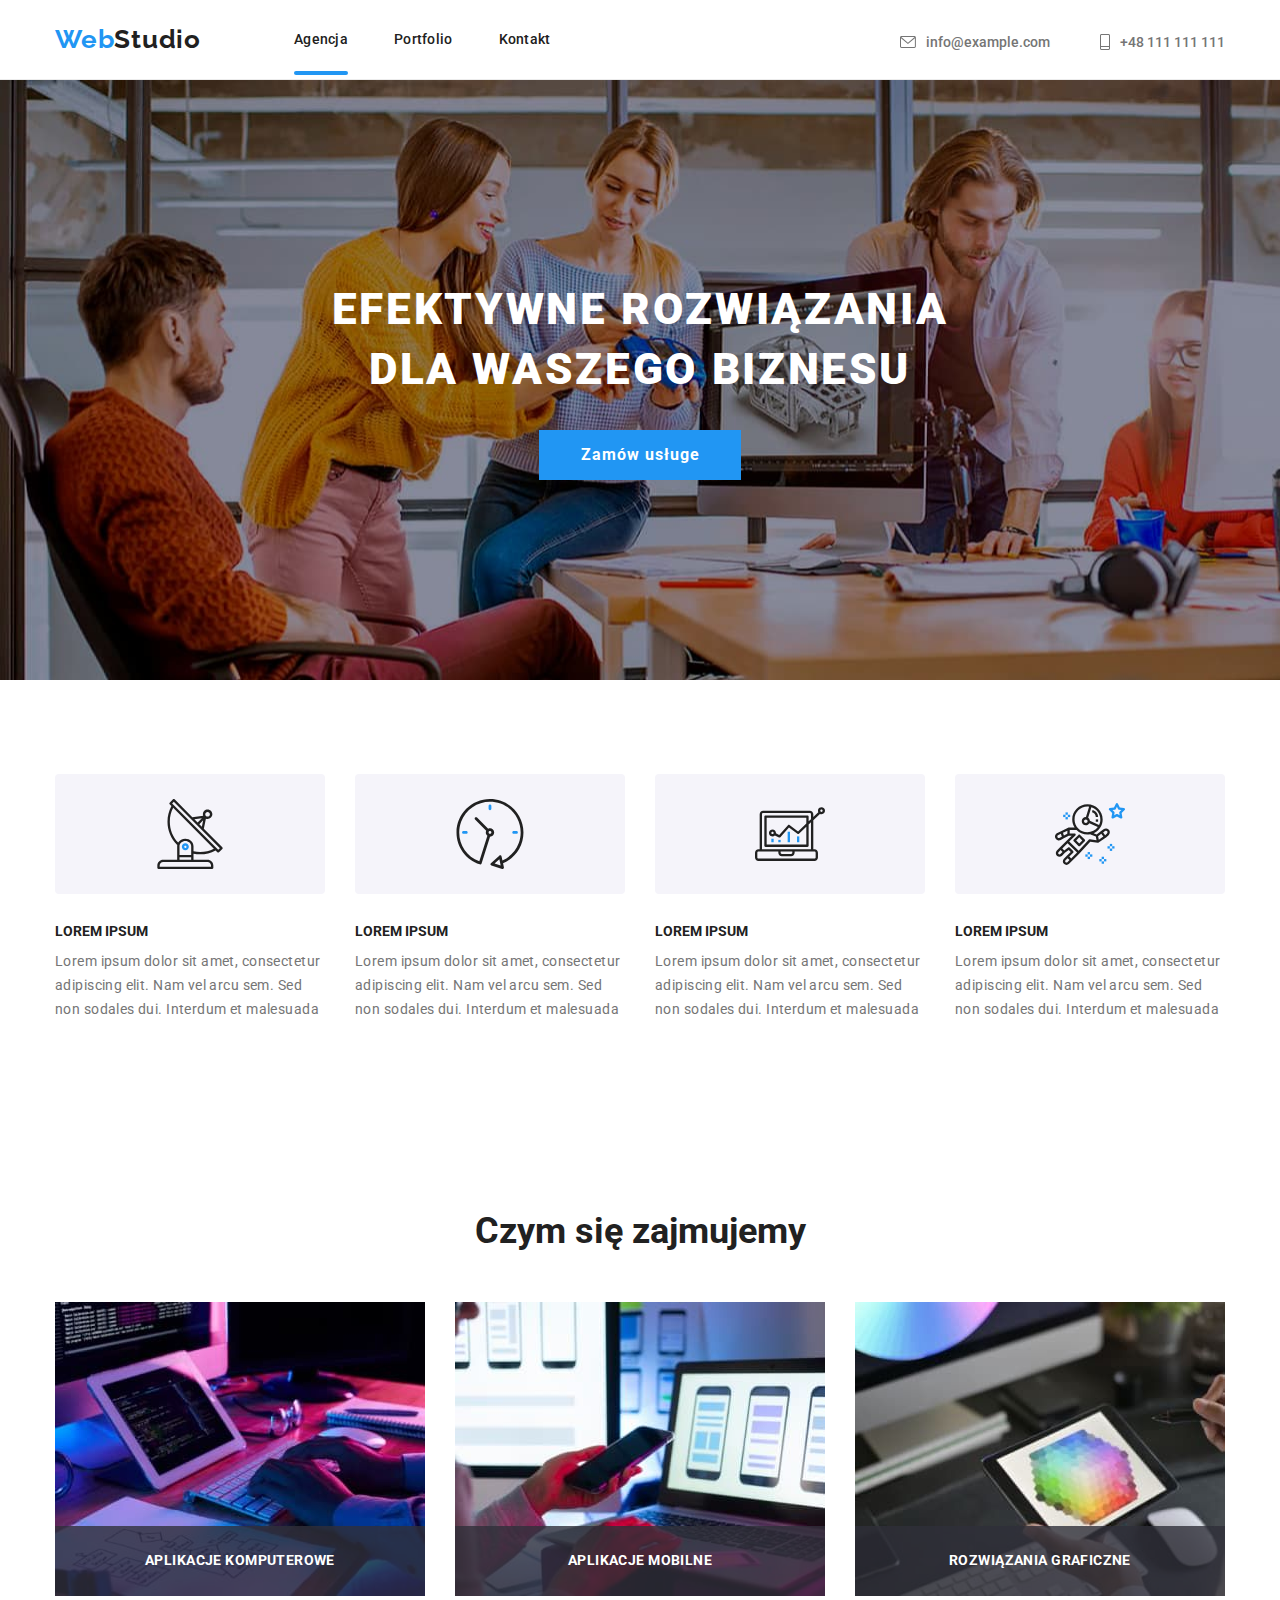
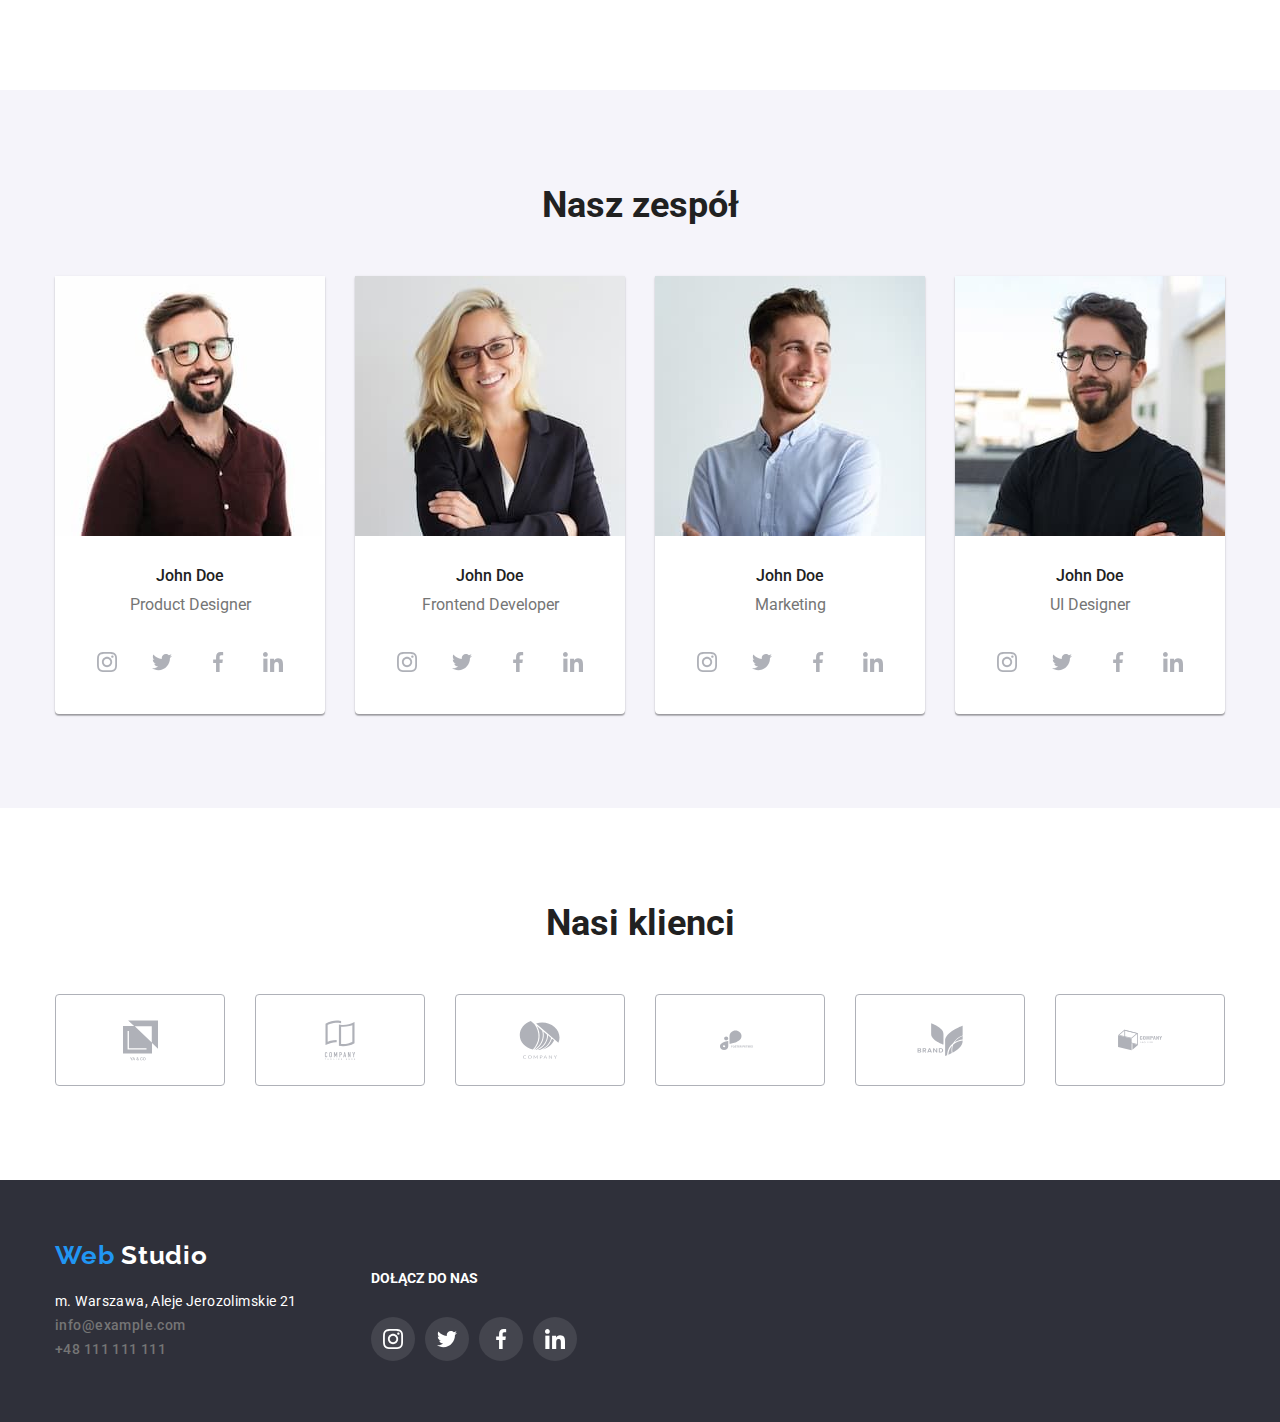
==== commit e49ef045: "Homework #5" ====
--- a/index.html
+++ b/index.html
@@ -389,7 +389,9 @@
     <div class="backdrop is-hidden" data-modal>
       <div class="modal">
         <button class="modal-button" data-modal-close>
-          <span>X</span>
+          <svg width="11px" height="11px">
+              <use xlink:href="./images/icons.svg#icon-Vector"></use>
+            </svg>
         </button>
       </div>
     </div>
--- a/css/styles.css
+++ b/css/styles.css
@@ -87,6 +87,7 @@
 .envelope::before,
 .smartphone::before {
   fill: var(--less-i-tex);
+  content: "";
 }
 
 .envelope:hover,
@@ -344,6 +345,7 @@
   justify-content: space-between;
   padding: 16px 30px 30px 30px;
 }
+
 .svg-circle {
   border-radius: 50%;
   width: 44px;
@@ -437,6 +439,7 @@
   padding: 0;
   margin: 9 0 0 0;
 }
+
 .footer-svg {
   background-color: rgba(255, 255, 255, 0.1);
   fill: var(--background);
@@ -558,39 +561,42 @@
 
 .li-main-portfolio {
   flex-basis: calc((100% - 60px) / 3);
-  transition-duration: 250ms;
-  transition-timing-function: cubic-bezier(0.4, 0, 0.2, 1);
-  position: relative;
 }
 
 .portfolio-img {
   display: block;
 }
 
-.portfolio-img:hover {
+.portfolio-overlay {
+  position: relative;
+  overflow: hidden;
+}
+
+.overlay {
   background-color: rgba(33, 150, 243, 0.9);
-  cursor: pointer;
-  position: absolute;
-  animation: animateY110 3000ms infinite 1000ms;
-}
-
-@keyframes animateY110 {
-  0% {
-    transform: translateY(0);
-  }
-
-  50% {
-    transform: translateY(110px);
-  }
-
-  100% {
-    transform: translateY(0);
-  }
-}
-
-. .li-main-portfolio:hover {
   box-shadow: 0px 1px 3px rgba(0, 0, 0, 0.12), 0px 1px 1px rgba(0, 0, 0, 0.14),
     0px 2px 1px rgba(0, 0, 0, 0.2);
+  top: 0;
+  position: absolute;
+  cursor: pointer;
+  transform: translateY(150%);
+  transition-duration: 250ms;
+  transition-timing-function: cubic-bezier(0.4, 0, 0.2, 1);
+}
+
+.overlay p {
+  font-family: "Roboto";
+  font-style: normal;
+  font-weight: 400;
+  font-size: 18px;
+  line-height: 1.56;
+  letter-spacing: 0.03em;
+  color: var(--background);
+  padding: 49px 45px 49px 24px;
+}
+
+.portfolio-overlay:hover .overlay {
+  transform: translateY(0%);
 }
 
 .portfolio-h3 {
